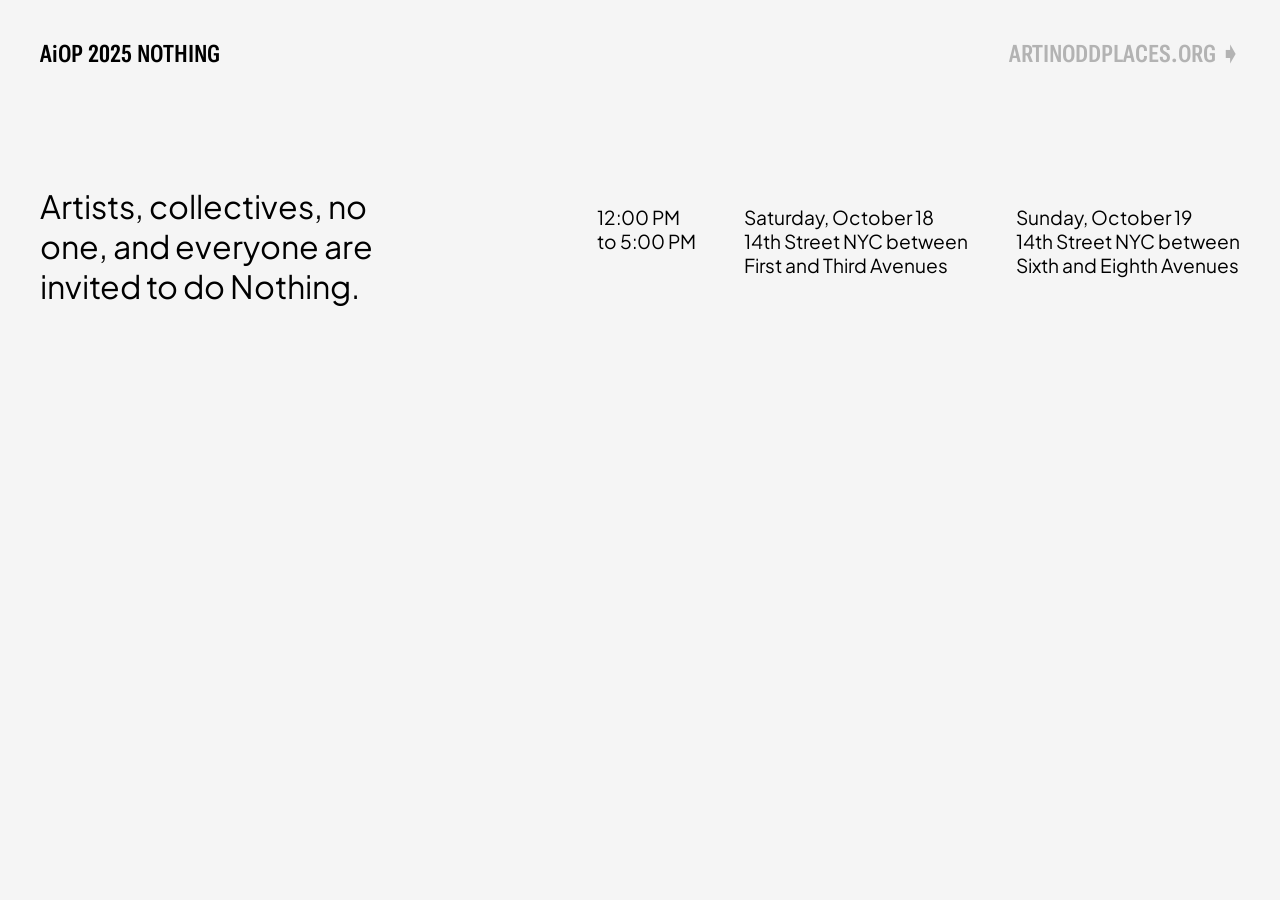
==== index.html @ b5c2fb7a "Initial commit" ====
<!doctype html>
<head>
	<meta charset="utf-8" />
	<meta name="viewport" content="initial-scale=1" />
	<meta http-equiv="X-UA-Compatible" content="IE=edge,chrome=1" />
	<title>NOTHING</title>
	<link rel="icon" type="image/x-icon" href="favicon.svg">
	<link rel="preconnect" href="https://fonts.googleapis.com">
	<link rel="preconnect" href="https://fonts.gstatic.com" crossorigin>
	<link href="https://fonts.googleapis.com/css2?family=Plus+Jakarta+Sans:ital,wght@0,200..800;1,200..800&family=Roboto+Flex:opsz,wdth,wght,YOPQ@8..144,25..151,100..1000,80&display=swap" rel="stylesheet">
	<link rel="stylesheet" href="css/style.css">

</head>
<body>
	<div id="nav">
		<h1>AiOP 2025 NOTHING</h1>
		<a href="https://artinoddplaces.org/">artinoddplaces.org &#10151; </a> 
	</div>
	<div id="main">
		<div id="text">
			<p class="p1">Artists, collectives, no one, and everyone are invited to do Nothing.</p>
			<div class="location">
				<p>12:00 PM</br>to 5:00 PM</p>
				<p>Saturday, October 18</br>
					14th Street NYC between</br>
					First and Third Avenues
				</p>
				<p>Sunday, October 19</br>
					14th Street NYC between</br>
					Sixth and Eighth Avenues
				</p>
			</div>
		</div>
		<svg id="nothing" width="966" height="346" viewBox="0 0 966 346" fill="none" xmlns="http://www.w3.org/2000/svg">
			<path d="M1.78228 341.995L0.0607104 3.89921H44.2207L86.2574 174.097L90.0217 190.657H92.5517L91.6007 3.89921H135.071L136.792 341.995H96.7723L50.5968 172.027L46.5966 154.317H44.2966L45.2523 341.995H1.78228ZM225.239 345.675C211.899 345.675 200.536 342.455 191.15 336.015C181.917 329.575 174.819 320.912 169.857 310.025C165.048 298.985 162.609 286.796 162.541 273.456L161.518 72.4383C161.45 59.0985 163.765 46.9853 168.462 36.0988C173.314 25.2123 180.323 16.549 189.49 10.1091C198.81 3.51587 210.14 0.219246 223.48 0.219246C236.973 0.219246 248.337 3.51587 257.57 10.1091C266.803 16.549 273.824 25.2123 278.632 36.0988C283.441 46.9853 285.88 59.0985 285.948 72.4383L286.971 273.456C287.039 286.796 284.648 298.985 279.797 310.025C275.099 320.912 268.167 329.575 259 336.015C249.832 342.455 238.579 345.675 225.239 345.675ZM224.993 297.375C230.666 297.375 234.487 294.922 236.455 290.016C238.577 285.109 239.622 279.589 239.591 273.456L238.568 72.4383C238.536 66.3051 237.358 60.7851 235.033 55.8785C232.862 50.9719 229.092 48.5186 223.726 48.5186C218.512 48.5186 214.768 50.9719 212.493 55.8785C210.218 60.7851 209.096 66.3051 209.128 72.4383L210.151 273.456C210.183 279.742 211.285 285.339 213.457 290.246C215.781 294.999 219.626 297.375 224.993 297.375ZM340.112 341.995L338.651 54.9585H295.411L295.151 3.89921H428.781L429.041 54.9585H386.031L387.492 341.995H340.112ZM447.084 341.995L445.362 3.89921H492.742L493.454 143.737H527.264L526.552 3.89921H573.932L575.654 341.995H528.274L527.524 194.797H493.714L494.464 341.995H447.084ZM604.203 341.995L602.481 3.89921H649.861L651.583 341.995H604.203ZM680.013 341.995L678.291 3.89921H722.451L764.488 174.097L768.252 190.657H770.782L769.831 3.89921H813.301L815.023 341.995H775.003L728.827 172.027L724.827 154.317H722.527L723.483 341.995H680.013ZM895.879 345.675C882.693 345.675 872.019 342.378 863.859 335.785C855.852 329.192 849.981 320.452 846.245 309.565C842.663 298.525 840.838 286.489 840.772 273.456L839.748 72.4383C839.682 59.5585 841.999 47.6753 846.696 36.7888C851.547 25.7489 858.632 16.9324 867.952 10.3391C877.271 3.59254 888.447 0.219246 901.48 0.219246C911.6 0.219246 920.504 2.21256 928.191 6.19917C936.03 10.0325 942.574 15.399 947.823 22.299C953.07 29.0455 957.019 36.7121 959.67 45.2987C962.474 53.8852 963.9 62.9318 963.948 72.4383L964.217 125.338H916.837L916.566 71.9783C916.534 65.8451 915.433 60.4018 913.263 55.6485C911.092 50.8953 907.246 48.5186 901.726 48.5186C896.36 48.5186 892.539 50.9719 890.264 55.8785C888.142 60.7851 887.096 66.1517 887.126 71.9783L888.175 278.056C888.206 284.189 889.384 289.632 891.708 294.385C894.032 299.139 897.878 301.515 903.244 301.515C908.918 301.515 912.816 299.139 914.938 294.385C917.061 289.632 918.106 284.189 918.075 278.056L917.78 220.096H900.3L900.063 173.637H964.463L965.321 341.995H937.721L932.113 324.745C928.313 331.338 923.202 336.475 916.781 340.155C910.513 343.835 903.546 345.675 895.879 345.675Z" fill="black"/>
		</svg>


	</div>
</body>
</html>
---- css/style.css ----
html {
  height: 100%;
}

body {
  display: flex;
  flex-direction: column;
  background: #f5f5f5;
  font-family: "Roboto Flex", sans-serif;
  font-optical-sizing: auto;
  font-style: normal;
  height: calc(100% - 2rem);
}

p {
  font-family: "Plus Jakarta Sans", sans-serif;
  font-optical-sizing: auto;
  font-weight: 400;
  font-style: normal;
  font-size: 1.2rem;
}
p.p1 {
  font-size: 2rem;
  width: 30%;
  margin-top: 0;
}

svg#nothing {
  width: 100%;
  height: auto;
  filter: blur(0px);
  opacity: 1;
  animation-delay: 2000ms;
  font-weight: 540;
  line-height: 0.8em;
  margin: 0px;
  font-stretch: 25%;
  animation: textBlur 6000ms ease-in forwards;
  will-change: filter; /* performance hint */
}

#main {
  padding: 2rem;
  display: flex;
  flex-direction: column;
  justify-content: space-between;
  height: 80%;
}

#nav {
  display: flex;
  flex-direction: row;
  justify-content: space-between;
  padding: 2rem;
  height: 10%;
}
#nav h1,
#nav a {
  font-size: 1.5rem;
  padding: 0;
  margin: 0;
  font-weight: 600;
  font-stretch: 25%;
}
#nav a {
  text-transform: uppercase;
  text-decoration: none;
  color: #b3b3b3;
}
#nav a:hover {
  color: black;
}

#text {
  flex-wrap: wrap;
  padding: 0;
  display: flex;
  flex-direction: row;
  justify-content: space-between;
}
#text div.location {
  display: flex;
  flex-direction: row;
  gap: 3rem;
}
#text div.location p {
  display: inline-block;
}

@keyframes textBlur {
  from {
    filter: blur(0px);
    opacity: 1;
  }
  to {
    filter: blur(100px);
    opacity: 0;
  }
}
/* Respect users who prefer reduced motion */
@media (prefers-reduced-motion: reduce) {
  #nothing {
    animation: none;
  }
}
/* Mobile styles (less than 720px) */
@media only screen and (max-width: 700px) {
  #nav {
    height: auto;
    padding: 1rem;
  }
  #nav h1,
  #nav a {
    font-size: 0.9rem;
  }
  #main {
    padding: 1rem;
    height: 100%;
  }
  #text {
    flex-direction: column;
  }
  #text div.location {
    flex-direction: column;
    gap: 0.5rem;
  }
  #text div.location p {
    display: block;
    width: 100%;
    margin: 0;
  }
  p.p1 {
    width: 70%;
    font-size: 1.5rem;
  }
}
@media only screen and (max-width: 1080px) {
  p.p1 {
    width: 70%;
  }
  div.location {
    width: 100%;
    justify-content: space-between;
  }
}/*# sourceMappingURL=style.css.map */
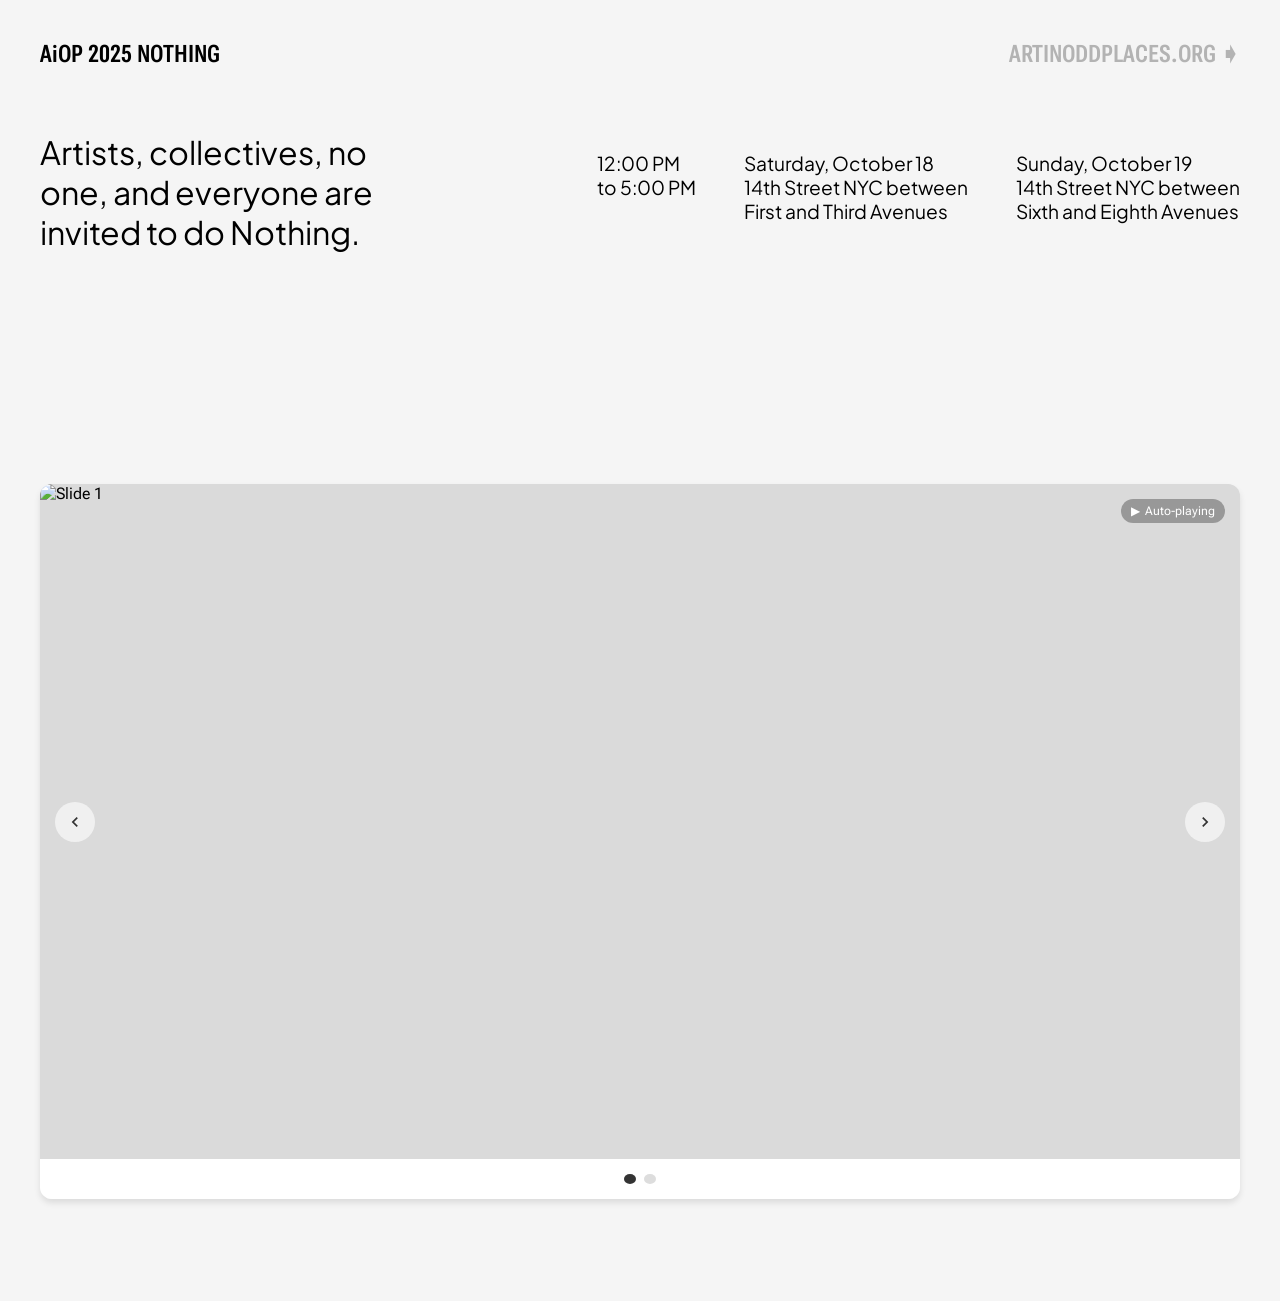
==== commit 6d056780: "Add working carousel" ====
--- a/index.html
+++ b/index.html
@@ -5,6 +5,7 @@
 	<meta http-equiv="X-UA-Compatible" content="IE=edge,chrome=1" />
 	<title>NOTHING</title>
 	<link rel="icon" type="image/x-icon" href="favicon.svg">
+	<script src="js/scripts.js" defer></script>
 	<link rel="preconnect" href="https://fonts.googleapis.com">
 	<link rel="preconnect" href="https://fonts.gstatic.com" crossorigin>
 	<link href="https://fonts.googleapis.com/css2?family=Plus+Jakarta+Sans:ital,wght@0,200..800;1,200..800&family=Roboto+Flex:opsz,wdth,wght,YOPQ@8..144,25..151,100..1000,80&display=swap" rel="stylesheet">
@@ -35,7 +36,41 @@
 			<path d="M1.78228 341.995L0.0607104 3.89921H44.2207L86.2574 174.097L90.0217 190.657H92.5517L91.6007 3.89921H135.071L136.792 341.995H96.7723L50.5968 172.027L46.5966 154.317H44.2966L45.2523 341.995H1.78228ZM225.239 345.675C211.899 345.675 200.536 342.455 191.15 336.015C181.917 329.575 174.819 320.912 169.857 310.025C165.048 298.985 162.609 286.796 162.541 273.456L161.518 72.4383C161.45 59.0985 163.765 46.9853 168.462 36.0988C173.314 25.2123 180.323 16.549 189.49 10.1091C198.81 3.51587 210.14 0.219246 223.48 0.219246C236.973 0.219246 248.337 3.51587 257.57 10.1091C266.803 16.549 273.824 25.2123 278.632 36.0988C283.441 46.9853 285.88 59.0985 285.948 72.4383L286.971 273.456C287.039 286.796 284.648 298.985 279.797 310.025C275.099 320.912 268.167 329.575 259 336.015C249.832 342.455 238.579 345.675 225.239 345.675ZM224.993 297.375C230.666 297.375 234.487 294.922 236.455 290.016C238.577 285.109 239.622 279.589 239.591 273.456L238.568 72.4383C238.536 66.3051 237.358 60.7851 235.033 55.8785C232.862 50.9719 229.092 48.5186 223.726 48.5186C218.512 48.5186 214.768 50.9719 212.493 55.8785C210.218 60.7851 209.096 66.3051 209.128 72.4383L210.151 273.456C210.183 279.742 211.285 285.339 213.457 290.246C215.781 294.999 219.626 297.375 224.993 297.375ZM340.112 341.995L338.651 54.9585H295.411L295.151 3.89921H428.781L429.041 54.9585H386.031L387.492 341.995H340.112ZM447.084 341.995L445.362 3.89921H492.742L493.454 143.737H527.264L526.552 3.89921H573.932L575.654 341.995H528.274L527.524 194.797H493.714L494.464 341.995H447.084ZM604.203 341.995L602.481 3.89921H649.861L651.583 341.995H604.203ZM680.013 341.995L678.291 3.89921H722.451L764.488 174.097L768.252 190.657H770.782L769.831 3.89921H813.301L815.023 341.995H775.003L728.827 172.027L724.827 154.317H722.527L723.483 341.995H680.013ZM895.879 345.675C882.693 345.675 872.019 342.378 863.859 335.785C855.852 329.192 849.981 320.452 846.245 309.565C842.663 298.525 840.838 286.489 840.772 273.456L839.748 72.4383C839.682 59.5585 841.999 47.6753 846.696 36.7888C851.547 25.7489 858.632 16.9324 867.952 10.3391C877.271 3.59254 888.447 0.219246 901.48 0.219246C911.6 0.219246 920.504 2.21256 928.191 6.19917C936.03 10.0325 942.574 15.399 947.823 22.299C953.07 29.0455 957.019 36.7121 959.67 45.2987C962.474 53.8852 963.9 62.9318 963.948 72.4383L964.217 125.338H916.837L916.566 71.9783C916.534 65.8451 915.433 60.4018 913.263 55.6485C911.092 50.8953 907.246 48.5186 901.726 48.5186C896.36 48.5186 892.539 50.9719 890.264 55.8785C888.142 60.7851 887.096 66.1517 887.126 71.9783L888.175 278.056C888.206 284.189 889.384 289.632 891.708 294.385C894.032 299.139 897.878 301.515 903.244 301.515C908.918 301.515 912.816 299.139 914.938 294.385C917.061 289.632 918.106 284.189 918.075 278.056L917.78 220.096H900.3L900.063 173.637H964.463L965.321 341.995H937.721L932.113 324.745C928.313 331.338 923.202 336.475 916.781 340.155C910.513 343.835 903.546 345.675 895.879 345.675Z" fill="black"/>
 		</svg>
 
+		<div class="carousel-container">
+			<div class="autoplay-status" id="autoplayStatus">
+				<span>▶</span> Auto-playing
+			</div>
+			
+			<div class="carousel-wrapper">
+				<div class="carousel-track" id="carouselTrack">
+					<!-- Images will be inserted here by JavaScript -->
+				</div>
 
+				<button class="carousel-button prev" id="prevBtn" aria-label="Previous image">
+					<svg viewBox="0 0 24 24">
+						<path d="M15.41 7.41L14 6l-6 6 6 6 1.41-1.41L10.83 12z"/>
+					</svg>
+				</button>
+
+				<button class="carousel-button next" id="nextBtn" aria-label="Next image">
+					<svg viewBox="0 0 24 24">
+						<path d="M10 6L8.59 7.41 13.17 12l-4.58 4.59L10 18l6-6z"/>
+					</svg>
+				</button>
+			</div>
+
+			<div class="carousel-indicators" id="indicators">
+				<!-- Indicators will be inserted here by JavaScript -->
+			</div>
+		</div>
+		<section class="essays">
+			<div class="essay-container">
+				<a href="" class="essay-link"></a>
+				<h3 class="author"></h3>
+				<p class="title"></p>
+			</div>
+			<div class="essay-container"></div>
+		</section>
 	</div>
 </body>
-</html>+</html>
--- a/css/style.css
+++ b/css/style.css
@@ -35,7 +35,7 @@
   line-height: 0.8em;
   margin: 0px;
   font-stretch: 25%;
-  animation: textBlur 6000ms ease-in forwards;
+  animation: 3000ms ease-in forwards textBlur, 3500ms ease-in-out 900ms forwards removal;
   will-change: filter; /* performance hint */
 }
 
@@ -44,7 +44,6 @@
   display: flex;
   flex-direction: column;
   justify-content: space-between;
-  height: 80%;
 }
 
 #nav {
@@ -87,6 +86,147 @@
   display: inline-block;
 }
 
+.carousel-container {
+  position: relative;
+  width: 100%;
+  background: #f5f5f5;
+  border-radius: 12px;
+  box-shadow: 0 4px 6px rgba(0, 0, 0, 0.1);
+  overflow: hidden;
+  margin: 200px 0 2rem;
+}
+
+.carousel-wrapper {
+  position: relative;
+  width: 100%;
+  padding-bottom: 56.25%; /* 16:9 aspect ratio */
+  overflow: hidden;
+}
+
+.carousel-track {
+  position: absolute;
+  top: 0;
+  left: 0;
+  width: 100%;
+  height: 100%;
+  display: flex;
+  transition: transform 0.5s ease-in-out;
+}
+
+.carousel-slide {
+  min-width: 100%;
+  height: 100%;
+  display: flex;
+  align-items: center;
+  justify-content: center;
+  background: #dadada;
+}
+
+.carousel-slide img {
+  width: 100%;
+  height: 100%;
+  -o-object-fit: contain;
+     object-fit: contain;
+}
+
+.carousel-button {
+  position: absolute;
+  top: 50%;
+  transform: translateY(-50%);
+  background: rgba(255, 255, 255, 0.6);
+  border: none;
+  width: 40px;
+  height: 40px;
+  border-radius: 50%;
+  cursor: pointer;
+  display: flex;
+  align-items: center;
+  justify-content: center;
+  transition: background 0.3s ease;
+  z-index: 10;
+}
+
+.carousel-button:hover {
+  background: rgb(255, 255, 255);
+}
+
+.carousel-button:active {
+  transform: translateY(-50%) scale(0.95);
+}
+
+.carousel-button.prev {
+  left: 15px;
+}
+
+.carousel-button.next {
+  right: 15px;
+}
+
+.carousel-button svg {
+  width: 20px;
+  height: 20px;
+  fill: #333;
+}
+
+.carousel-indicators {
+  display: flex;
+  justify-content: center;
+  gap: 8px;
+  padding: 15px;
+  background: white;
+}
+
+.indicator {
+  width: 10px;
+  height: 10px;
+  border-radius: 50%;
+  background: #ddd;
+  border: none;
+  cursor: pointer;
+  transition: background 0.3s ease, transform 0.3s ease;
+}
+
+.indicator:hover {
+  background: #bbb;
+  transform: scale(1.2);
+}
+
+.indicator.active {
+  background: #333;
+}
+
+.autoplay-status {
+  position: absolute;
+  top: 15px;
+  right: 15px;
+  background: rgba(0, 0, 0, 0.3);
+  color: white;
+  padding: 5px 10px;
+  border-radius: 20px;
+  font-size: 12px;
+  z-index: 10;
+  display: flex;
+  align-items: center;
+  gap: 5px;
+}
+
+.autoplay-status.paused {
+  background: rgba(255, 165, 0, 0.3);
+}
+
+.essays {
+  display: flex;
+  flex-flow: column nowrap;
+}
+
+.essay-container {
+  display: flex;
+}
+.essay-container a {
+  width: 100%;
+  height: 100%;
+}
+
 @keyframes textBlur {
   from {
     filter: blur(0px);
@@ -95,6 +235,15 @@
   to {
     filter: blur(100px);
     opacity: 0;
+  }
+}
+@keyframes removal {
+  from {
+    max-height: 800px;
+  }
+  to {
+    max-height: 0;
+    display: none;
   }
 }
 /* Respect users who prefer reduced motion */
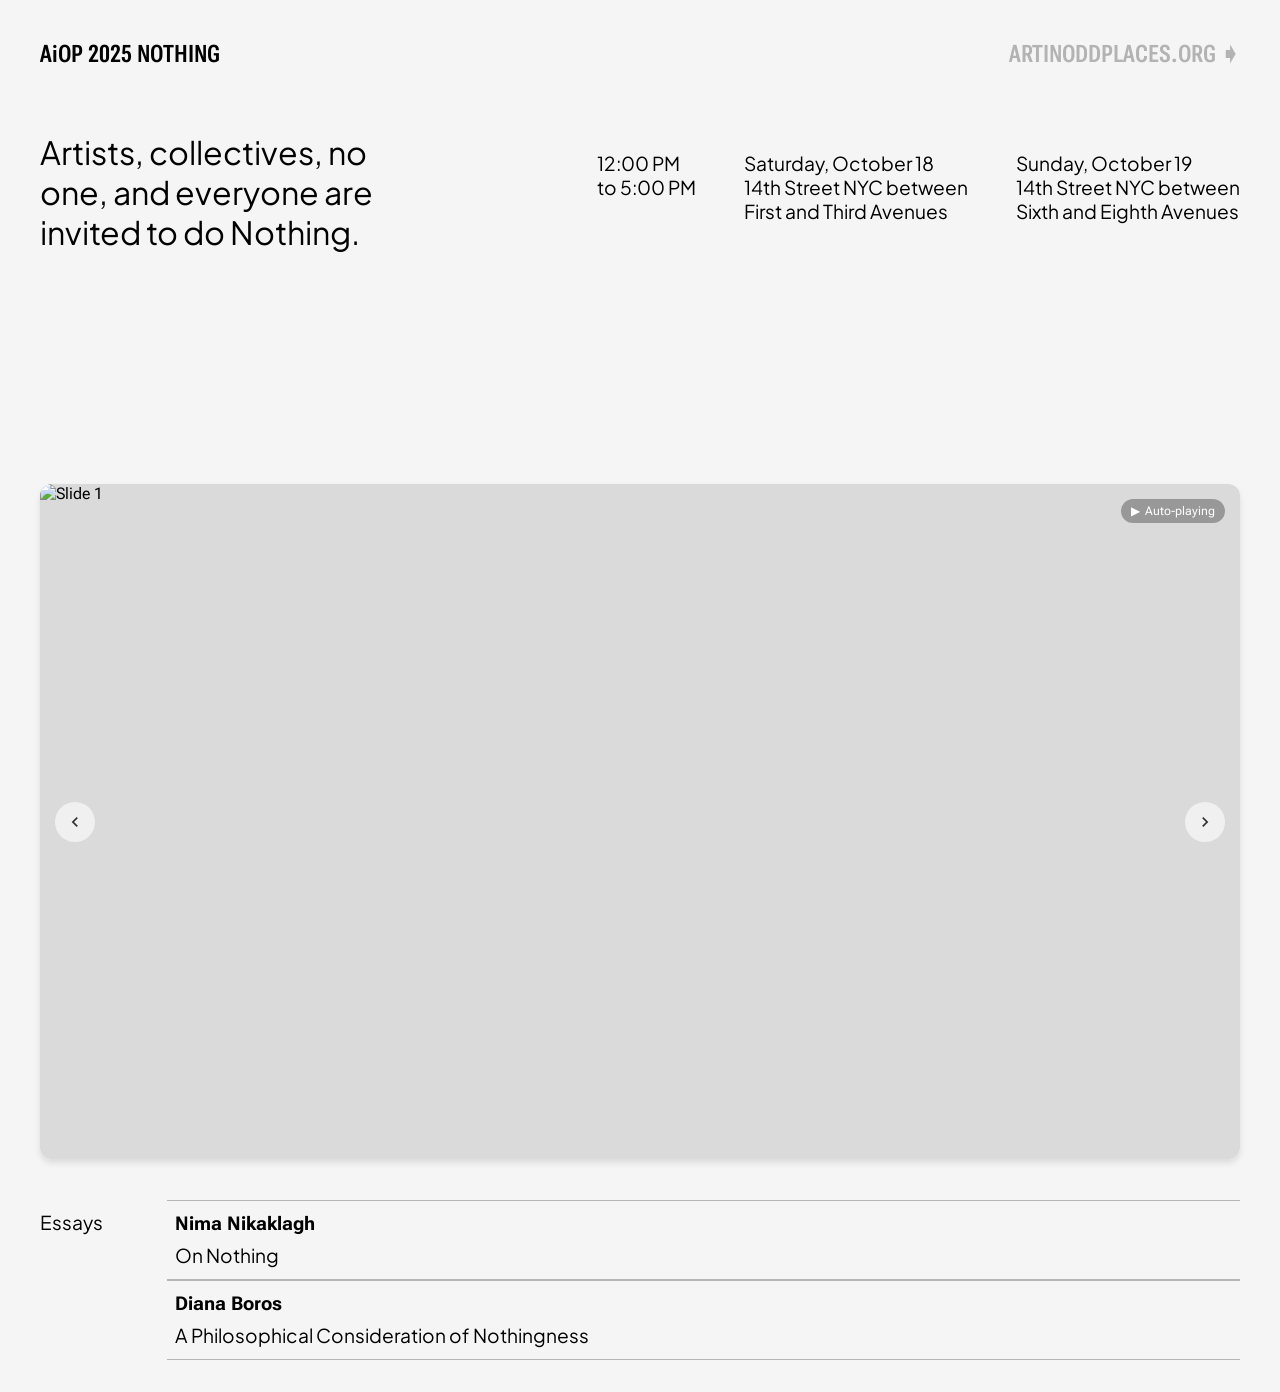
==== commit fd5be6b0: "build ready" ====
--- a/index.html
+++ b/index.html
@@ -59,17 +59,22 @@
 				</button>
 			</div>
 
-			<div class="carousel-indicators" id="indicators">
-				<!-- Indicators will be inserted here by JavaScript -->
-			</div>
+
 		</div>
 		<section class="essays">
-			<div class="essay-container">
-				<a href="" class="essay-link"></a>
-				<h3 class="author"></h3>
-				<p class="title"></p>
-			</div>
-			<div class="essay-container"></div>
+			<p>Essays</p>
+			<section class="essay-links">
+				<div class="essay-container">
+					<a href="essays.html" class="essay-link"></a>
+					<h3 class="author">Nima Nikaklagh</h3>
+					<p class="title">On Nothing</p>
+				</div>
+				<div class="essay-container">
+					<a href="essays.html#boros" class="essay-link"></a>
+					<h3 class="author">Diana Boros</h3>
+					<p class="title">A Philosophical Consideration of Nothingness</p>
+				</div>
+			</section>
 		</section>
 	</div>
 </body>
--- a/css/style.css
+++ b/css/style.css
@@ -23,6 +23,14 @@
   font-size: 2rem;
   width: 30%;
   margin-top: 0;
+}
+
+.grid-container-12 {
+  display: grid;
+  grid-template-columns: repeat(12, 1fr);
+  -moz-column-gap: 1rem;
+  column-gap: 1rem;
+  max-width: 100%;
 }
 
 svg#nothing {
@@ -46,6 +54,10 @@
   justify-content: space-between;
 }
 
+.content {
+  padding: 2rem;
+}
+
 #nav {
   display: flex;
   flex-direction: row;
@@ -216,15 +228,70 @@
 
 .essays {
   display: flex;
+  flex-flow: row nowrap;
+  align-items: baseline;
+  gap: 4rem;
+}
+
+.essay-links {
+  display: flex;
   flex-flow: column nowrap;
+  width: 100%;
 }
 
 .essay-container {
-  display: flex;
+  flex: 0;
+  display: flex;
+  flex-flow: column nowrap;
+  position: relative;
+  border-top: 1px solid #b5b5b5;
+  border-bottom: 1px solid #b5b5b5;
+  background: rgba(217, 217, 217, 0);
+  transition: background 500ms ease-in-out;
+}
+.essay-container:hover {
+  background: #d9d9d9;
 }
 .essay-container a {
-  width: 100%;
-  height: 100%;
+  position: absolute;
+  top: 0;
+  left: 0;
+  width: 100%;
+  height: 100%;
+  z-index: 1; /* Places link above other content */
+}
+.essay-container p {
+  margin: 0.25rem 0.5rem 0.75rem;
+}
+.essay-container h3 {
+  margin: 0.75rem 0.5rem 0.25rem;
+}
+
+.author {
+  grid-column: 1/13;
+}
+
+#boros {
+  margin-top: 120px;
+  border-top: 2px solid #b5b5b5;
+}
+
+article.english {
+  grid-column: 1/7;
+  line-height: 32px;
+}
+
+article.arabic {
+  grid-column: 8/13;
+}
+
+.bio {
+  margin-top: 80px;
+  font-size: 16px;
+  line-height: 24px;
+}
+.bio .name {
+  font-weight: 600;
 }
 
 @keyframes textBlur {
@@ -250,6 +317,22 @@
 @media (prefers-reduced-motion: reduce) {
   #nothing {
     animation: none;
+  }
+}
+/* Styles less than 1080 */
+@media only screen and (max-width: 1080px) {
+  p.p1 {
+    width: 70%;
+  }
+  div.location {
+    width: 100%;
+    justify-content: space-between;
+  }
+  article.english {
+    grid-column: 1/9;
+  }
+  article.arabic {
+    grid-column: 1/9;
   }
 }
 /* Mobile styles (less than 720px) */
@@ -278,17 +361,20 @@
     width: 100%;
     margin: 0;
   }
+  p {
+    font-size: 16px;
+  }
   p.p1 {
     width: 70%;
     font-size: 1.5rem;
   }
-}
-@media only screen and (max-width: 1080px) {
-  p.p1 {
-    width: 70%;
-  }
-  div.location {
-    width: 100%;
-    justify-content: space-between;
+  .bio {
+    font-size: 14px;
+  }
+  article.english {
+    grid-column: 1/13;
+  }
+  article.arabic {
+    grid-column: 1/13;
   }
 }/*# sourceMappingURL=style.css.map */
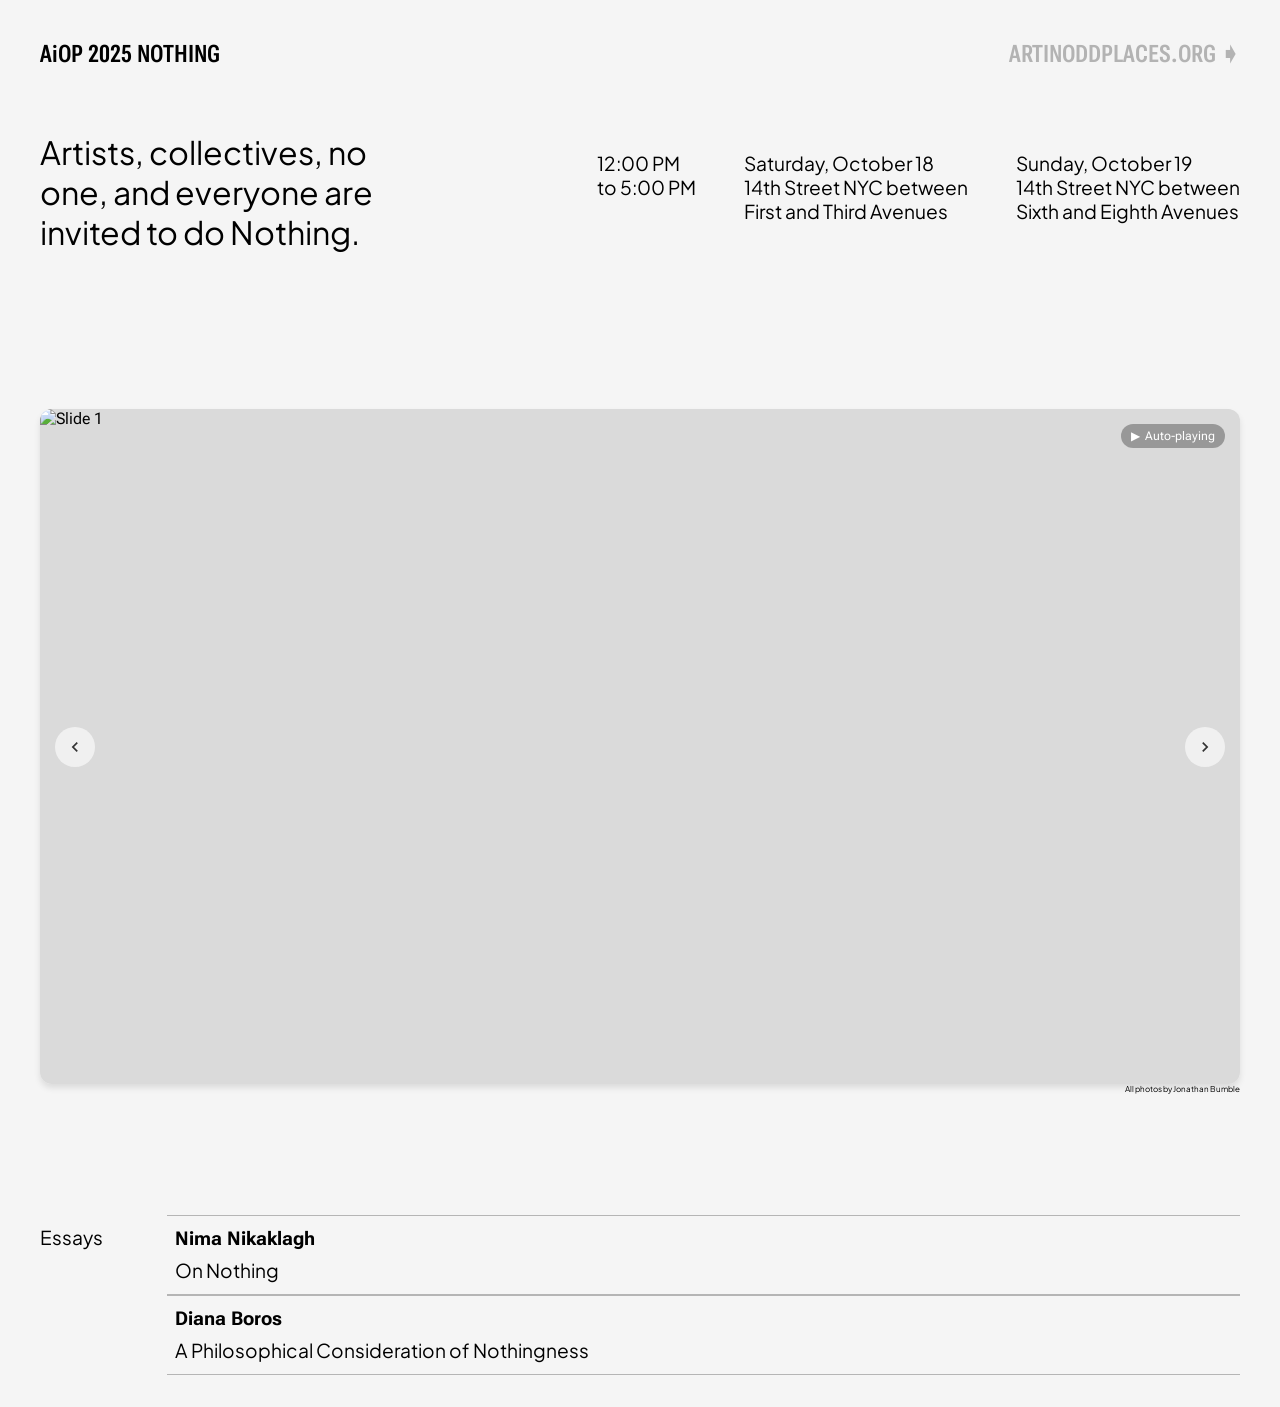
==== commit f90109f6: "Add photographer credit" ====
--- a/index.html
+++ b/index.html
@@ -58,9 +58,8 @@
 					</svg>
 				</button>
 			</div>
-
-
 		</div>
+		<p id="credit">All photos by Jonathan Bumble</p>
 		<section class="essays">
 			<p>Essays</p>
 			<section class="essay-links">
--- a/css/style.css
+++ b/css/style.css
@@ -43,7 +43,9 @@
   line-height: 0.8em;
   margin: 0px;
   font-stretch: 25%;
-  animation: 3000ms ease-in forwards textBlur, 3500ms ease-in-out 900ms forwards removal;
+  animation:
+    3000ms ease-in forwards textBlur,
+    3500ms ease-in-out 900ms forwards removal;
   will-change: filter; /* performance hint */
 }
 
@@ -98,14 +100,19 @@
   display: inline-block;
 }
 
+/*
+* Carousel
+*/
+
 .carousel-container {
   position: relative;
   width: 100%;
+  max-height: 95vh;
   background: #f5f5f5;
   border-radius: 12px;
   box-shadow: 0 4px 6px rgba(0, 0, 0, 0.1);
   overflow: hidden;
-  margin: 200px 0 2rem;
+  margin-top: 125px;
 }
 
 .carousel-wrapper {
@@ -138,7 +145,7 @@
   width: 100%;
   height: 100%;
   -o-object-fit: contain;
-     object-fit: contain;
+  object-fit: contain;
 }
 
 .carousel-button {
@@ -195,7 +202,9 @@
   background: #ddd;
   border: none;
   cursor: pointer;
-  transition: background 0.3s ease, transform 0.3s ease;
+  transition:
+    background 0.3s ease,
+    transform 0.3s ease;
 }
 
 .indicator:hover {
@@ -226,7 +235,20 @@
   background: rgba(255, 165, 0, 0.3);
 }
 
+#credit {
+  margin: 0;
+  padding: 0;
+  margin-bottom: 2rem;
+  text-align: right;
+  font-size: 8px;
+}
+
+/*
+* ESSAY LINKS
+*/
+
 .essays {
+  margin-top: 5rem;
   display: flex;
   flex-flow: row nowrap;
   align-items: baseline;
@@ -294,6 +316,10 @@
   font-weight: 600;
 }
 
+/*
+* animations
+*/
+
 @keyframes textBlur {
   from {
     filter: blur(0px);
@@ -313,13 +339,21 @@
     display: none;
   }
 }
-/* Respect users who prefer reduced motion */
+
+/* 
+* Respect users who prefer reduced motion
+*/
+
 @media (prefers-reduced-motion: reduce) {
   #nothing {
     animation: none;
   }
 }
-/* Styles less than 1080 */
+
+/* 
+* Styles less than 1080 
+*/
+
 @media only screen and (max-width: 1080px) {
   p.p1 {
     width: 70%;
@@ -335,7 +369,11 @@
     grid-column: 1/9;
   }
 }
-/* Mobile styles (less than 720px) */
+
+/* 
+* Mobile styles (less than 720px)
+*/
+
 @media only screen and (max-width: 700px) {
   #nav {
     height: auto;
@@ -377,4 +415,4 @@
   article.arabic {
     grid-column: 1/13;
   }
-}/*# sourceMappingURL=style.css.map */+} /*# sourceMappingURL=style.css.map */
